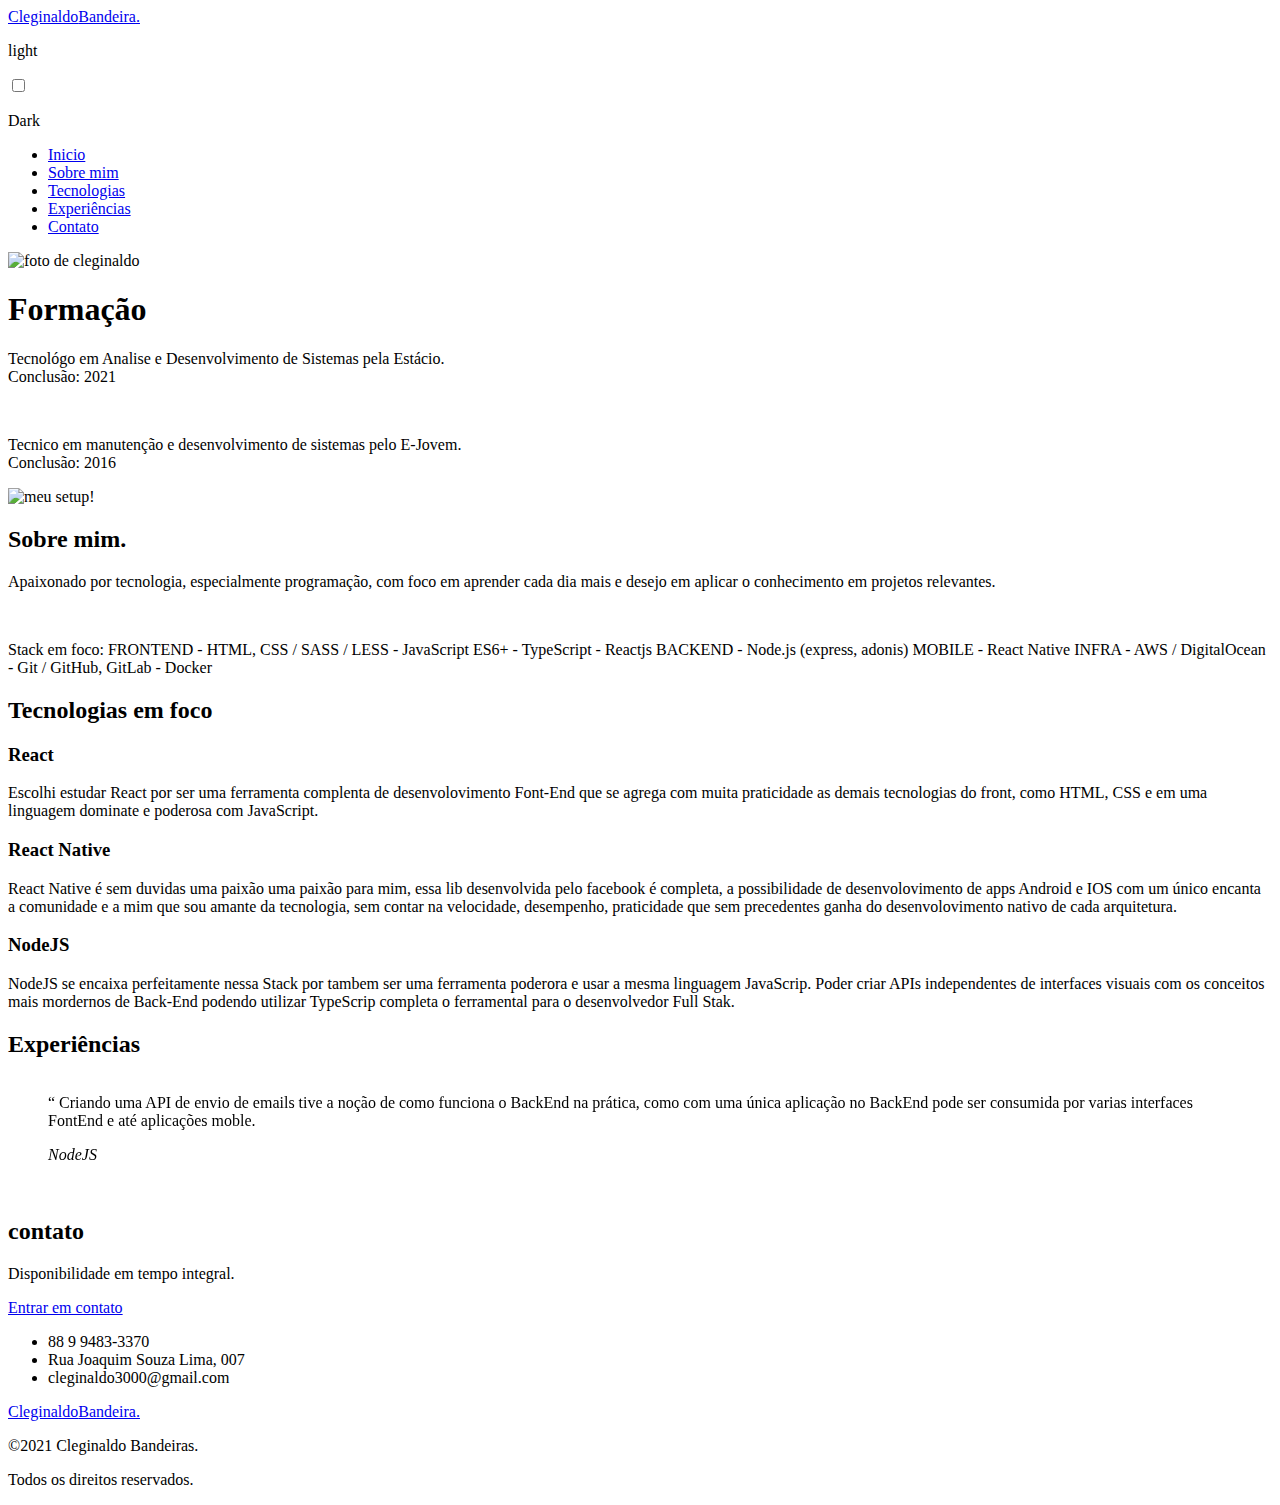
==== index.html @ bf824cba "Update index.html" ====
<!DOCTYPE html>
<html lang="pt_BR">
  <head>
    <!-- PAGE INFO -->
    <meta charset="UTF-8" />
    <meta http-equiv="X-UA-Compatible" content="IE=edge" />
    <meta name="viewport" content="width=device-width, initial-scale=1.0" />
    <link rel="shortcut icon" href="assets/cb.png" type="image/x-icon" />

    <title>Cleginaldo Bandeira</title>
    <!-- ICONS -->
    <link rel="stylesheet" href="assets/fonts/style.css" />

    <!-- SWIPER -->
    <link
      rel="stylesheet"
      href="https://unpkg.com/swiper/swiper-bundle.min.css"
    />

    <!-- STYLES -->
    <link rel="stylesheet" href="style.css" />

    <!-- FONTS -->
    <link rel="preconnect" href="https://fonts.gstatic.com" />
    <link
      href="https://fonts.googleapis.com/css2?family=DM+Sans:wght@400;500;700&family=Poppins:wght@400;500;700&display=swap"
      rel="stylesheet"
    />
  </head>
  <body>
    <header id="header">
      <nav class="container">
        <a class="logo" href="#">Cleginaldo<span>Bandeira</span>.</a>
        <div class="light text"><p>light</p></div>
        <div class="mude">
          <input id="switch" type="checkbox" name="theme" />

          <label for="switch"></label>
        </div>
        <div class="dark text"><p>Dark</p></div>

        <!-- menu -->
        <div class="menu">
          <ul class="grid">
            <li><a class="title" href="#home">Inicio</a></li>
            <li><a class="title" href="#about">Sobre mim</a></li>
            <li><a class="title" href="#services">Tecnologias</a></li>
            <li><a class="title" href="#testimonials">Experiências</a></li>
            <li><a class="title" href="#contact">Contato</a></li>
          </ul>
        </div>
        <!-- /menu  -->
        <div class="toggle icon-menu"></div>
        <div class="toggle icon-close"></div>
      </nav>
    </header>
    <main>
      <!-- HOME -->
      <section class="section" id="home">
        <div class="container grid">
          <div class="image">
            <img src="assets/clegy_dev.jpeg" alt="foto de cleginaldo" />
          </div>
          <div class="text">
            <h1 class="title">Formação</h1>
            <p>
              Tecnológo em Analise e Desenvolvimento de Sistemas pela Estácio.
              <br />
              Conclusão: 2021
            </p>
            <br />
            <p>
              Tecnico em manutenção e desenvolvimento de sistemas pelo E-Jovem.
              <br />
              Conclusão: 2016
            </p>
          </div>
        </div>
      </section>

      <div class="divider-1"></div>
      <!-- ABOUT -->
      <section class="section" id="about">
        <div class="container grid">
          <div class="image">
            <img src="assets/setup.jpeg" alt="meu setup!" />
          </div>
          <div class="text">
            <h2 class="title">Sobre mim.</h2>
            <p>
              Apaixonado por tecnologia, especialmente programação, com foco em
              aprender cada dia mais e desejo em aplicar o conhecimento em
              projetos relevantes.
            </p>
            <br />
            <p>
              Stack em foco: FRONTEND - HTML, CSS / SASS / LESS - JavaScript
              ES6+ - TypeScript - Reactjs BACKEND - Node.js (express, adonis)
              MOBILE - React Native INFRA - AWS / DigitalOcean - Git / GitHub,
              GitLab - Docker
            </p>
          </div>
        </div>
      </section>

      <div class="divider-2"></div>
      <!-- SERVICES -->
      <section class="section" id="services">
        <div class="container grid">
          <header>
            <h2 class="title">Tecnologias em foco</h2>
            <p class="subtitle"></p>
          </header>
          <div class="cards grid">
            <div class="card">
              <i class="icon-react"></i>
              <h3 class="title">React</h3>
              <p>
                Escolhi estudar React por ser uma ferramenta complenta de
                desenvolovimento Font-End que se agrega com muita praticidade as
                demais tecnologias do front, como HTML, CSS e em uma linguagem
                dominate e poderosa com JavaScript.
              </p>
            </div>
            <div class="card">
              <i class="icon-react"></i>
              <h3 class="title">React Native</h3>
              <p>
                React Native é sem duvidas uma paixão uma paixão para mim, essa
                lib desenvolvida pelo facebook é completa, a possibilidade de
                desenvolovimento de apps Android e IOS com um único encanta a
                comunidade e a mim que sou amante da tecnologia, sem contar na
                velocidade, desempenho, praticidade que sem precedentes ganha do
                desenvolovimento nativo de cada arquitetura.
              </p>
            </div>
            <div class="card">
              <i class="icon-node-dot-js"></i>
              <h3 class="title">NodeJS</h3>
              <p>
                NodeJS se encaixa perfeitamente nessa Stack por tambem ser uma
                ferramenta poderora e usar a mesma linguagem JavaScrip. Poder
                criar APIs independentes de interfaces visuais com os conceitos
                mais mordernos de Back-End podendo utilizar TypeScrip completa o
                ferramental para o desenvolvedor Full Stak.
              </p>
            </div>
          </div>
        </div>
      </section>
      <div class="divider-1"></div>
      <!-- TESTIMONIALS -->
      <section class="section" id="testimonials">
        <div class="container">
          <header class="title">
            <h2 class="title">Experiências</h2>
          </header>
          <div class="testimonials swiper-container">
            <div class="swiper-wrapper">
              <div class="testimonial swiper-slide">
                <blockquote>
                  <p>
                    <span>&ldquo;</span>
                    Criando uma API de envio de emails tive a noção de como
                    funciona o BackEnd na prática, como com uma única aplicação
                    no BackEnd pode ser consumida por varias interfaces FontEnd
                    e até aplicações moble.
                  </p>
                  <cite>
                    <i class="icon-node-dot-js"></i>
                    NodeJS
                  </cite>
                </blockquote>
              </div>

              <div class="testimonial swiper-slide">
                <blockquote>
                  <p>
                    <span>&ldquo;</span>
                    Em React Native cosntrui um aplicativo básico de cálculo do
                    IMC, indice de massa corporal, participei de um WorkShop
                    para contrução de app de anotações de tarefas do dia-dia,
                    aplicando AsycStorage para percistência de dados. Com esses
                    pequenos projetos pude peceber o poder da tecnologia, a
                    praticidade e a velocidade de produção no ambiente de
                    desenvolvimento.
                  </p>
                  <cite>
                    <i class="icon-react"></i>
                    React Native
                  </cite>
                </blockquote>
              </div>

              <div class="testimonial swiper-slide">
                <blockquote>
                  <p>
                    <span>&ldquo;</span>
                    Colocando a mão no código tive a oportunidade de participar
                    de um WorkShop e contrir do zero em um curso uma aplicação
                    utilizando React no frontEnd, NodeJS no BackEnd e React
                    Native no Moble tudo em uma única aplicação. Criando uma
                    interface cliente servidor com comunicação em tempo real
                    utilizando Socket.IO.
                  </p>
                  <cite>
                    <i class="icon-react"></i>
                    React
                  </cite>
                </blockquote>
              </div>
            </div>
            <!-- If we need pagination -->
            <div class="swiper-pagination"></div>
          </div>
        </div>
      </section>
      <div class="divider-2"></div>
      <!-- CONTACT -->
      <section class="section" id="contact">
        <div class="container grid">
          <div class="text">
            <h2 class="title">contato</h2>
            <p>Disponibilidade em tempo integral.</p>
            <a
              href="https://api.whatsapp.com/send?1=pt_BR&phone=+5588994833370&text=Oi! Gostaria de agendar um horário"
              class="button"
              target="_blank"
              ><i class="icon-whatsapp"></i>Entrar em contato</a
            >
          </div>

          <div class="links">
            <ul class="grid">
              <li><i class="icon-phone"></i>88 9 9483-3370</li>
              <li><i class="icon-map-pin"></i>Rua Joaquim Souza Lima, 007</li>
              <li><i class="icon-mail"></i>cleginaldo3000@gmail.com</li>
            </ul>
          </div>
        </div>
      </section>

      <div class="divider-1"></div>
    </main>

    <footer class="section">
      <div class="container">
        <div class="brand">
          <a class="logo logo-alt" href="#home"
            >Cleginaldo<span>Bandeira</span>.</a
          >
          <p>©2021 Cleginaldo Bandeiras.</p>
          <p>Todos os direitos reservados.</p>
        </div>
        <div class="social grid">
          <a href="https://instagram.com" target="_blank"
            ><i class="icon-instagram"></i
          ></a>
          <a href="https://github.com/clegy" target="_blank"
            ><i class="icon-github"></i
          ></a>
          <a href="https://www.linkedin.com/in/cleginaldo/" target="_blank"
            ><i class="icon-linkedin"></i
          ></a>
        </div>
      </div>
    </footer>

    <div class="up">
      <a href="#home"><i class="icon-arrow-up-circle" id="arrowUp"></i></a>
    </div>

    <!-- SWIPER -->
    <script src="https://unpkg.com/swiper/swiper-bundle.min.js"></script>

    <!-- SCROLL_REVEAL_js-->
    <script src="https://unpkg.com/scrollreveal"></script>

    <script src="main.js"></script>
  </body>
</html>
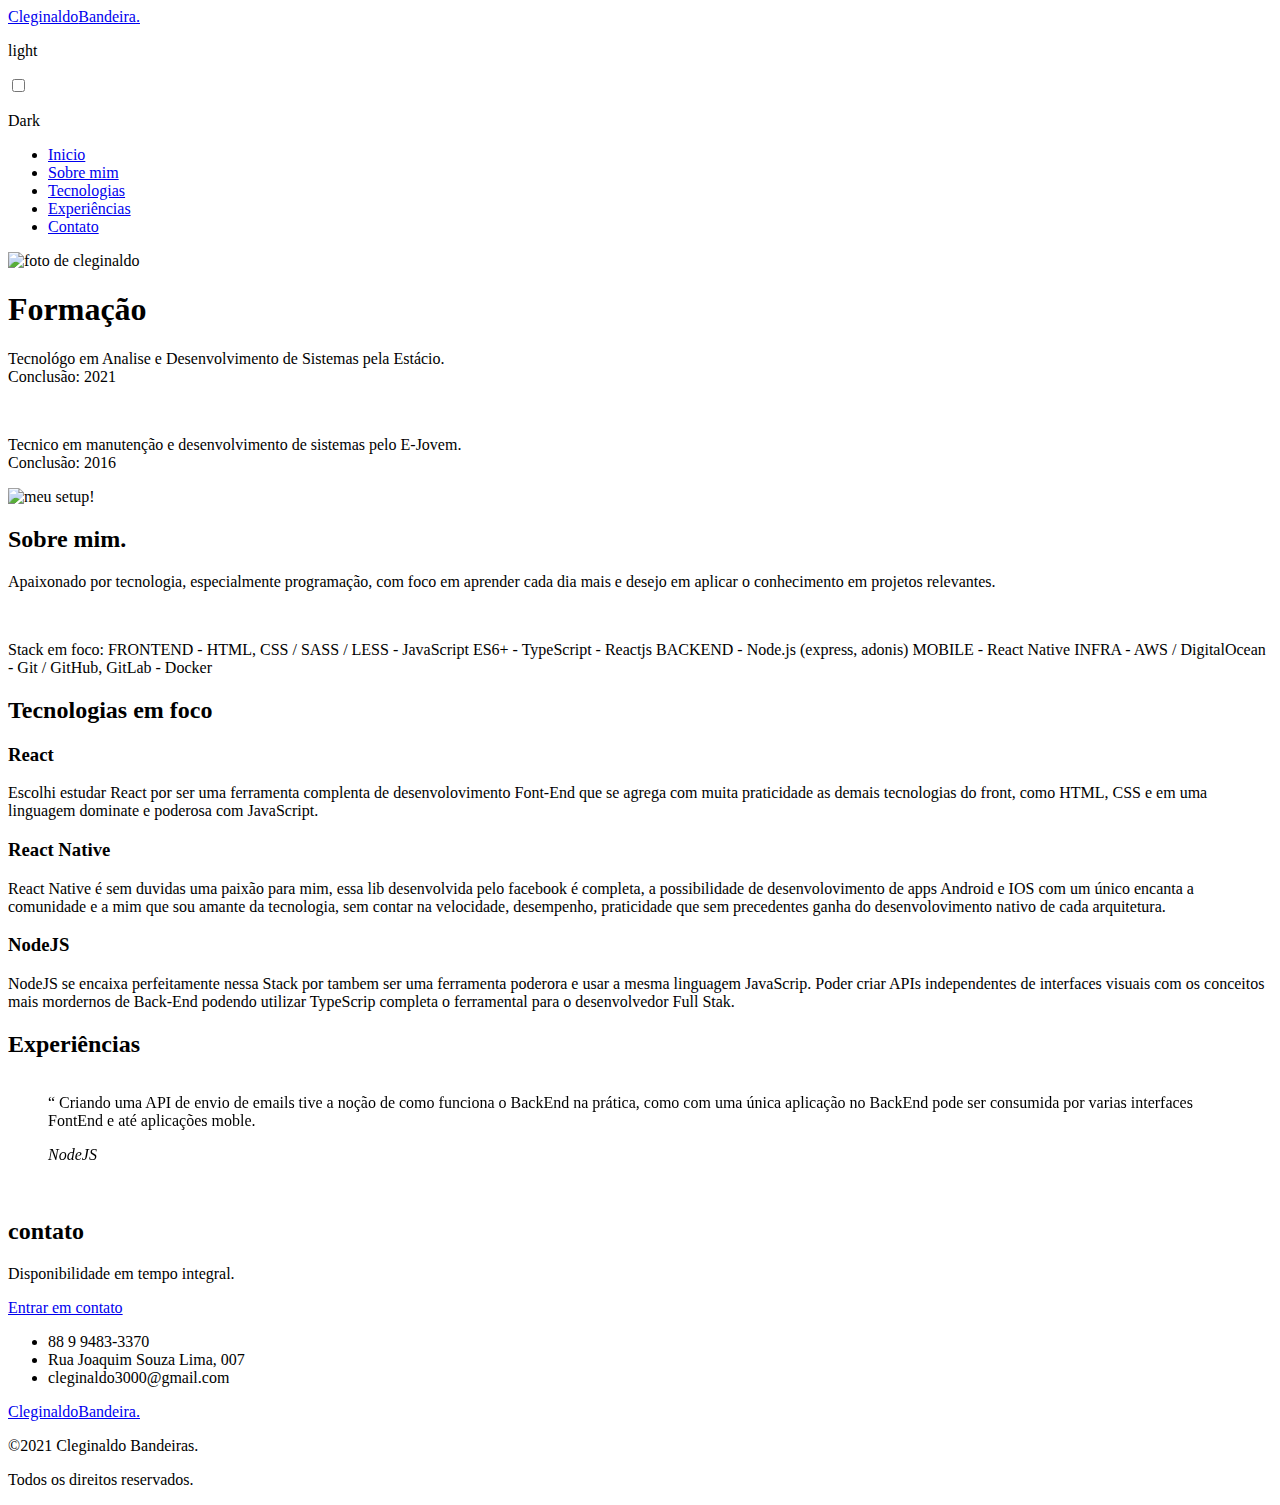
==== commit f719d234: "Update index.html" ====
--- a/index.html
+++ b/index.html
@@ -126,7 +126,7 @@
               <i class="icon-react"></i>
               <h3 class="title">React Native</h3>
               <p>
-                React Native é sem duvidas uma paixão uma paixão para mim, essa
+                React Native é sem duvidas uma paixão para mim, essa
                 lib desenvolvida pelo facebook é completa, a possibilidade de
                 desenvolovimento de apps Android e IOS com um único encanta a
                 comunidade e a mim que sou amante da tecnologia, sem contar na
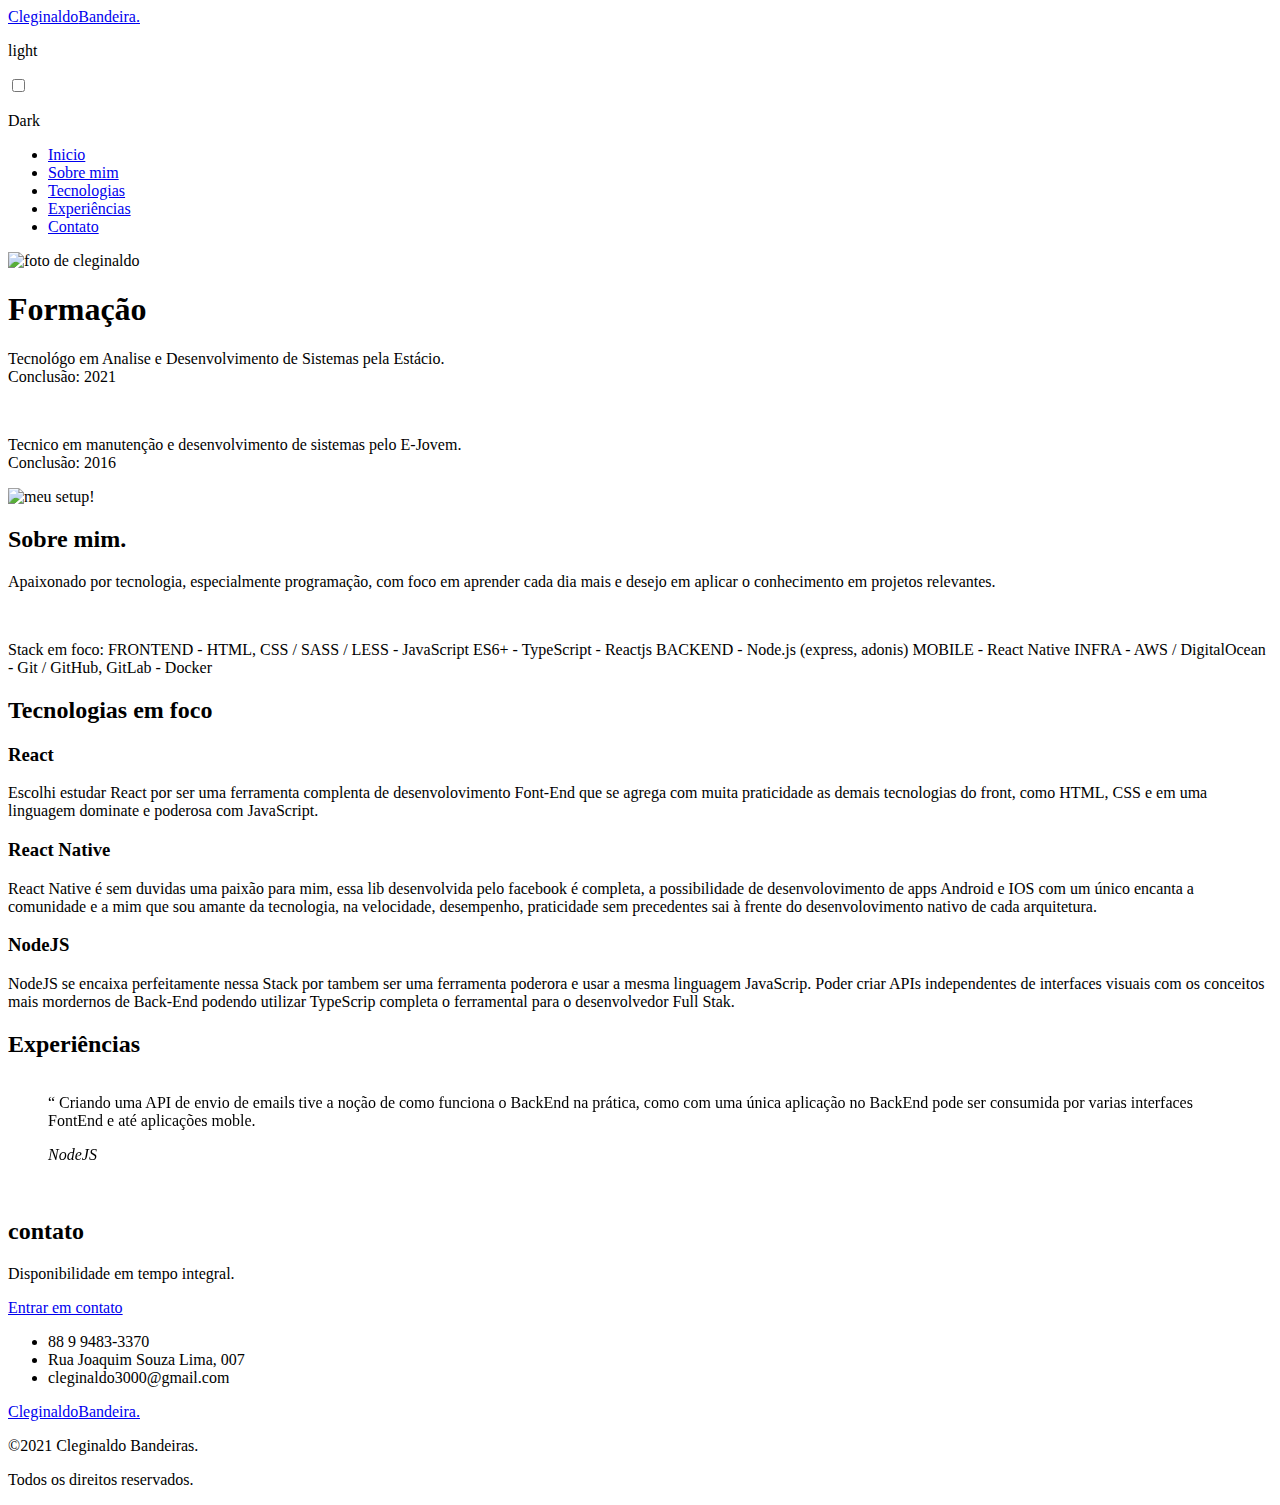
==== commit 9fa47c0e: "Update index.html" ====
--- a/index.html
+++ b/index.html
@@ -129,8 +129,8 @@
                 React Native é sem duvidas uma paixão para mim, essa
                 lib desenvolvida pelo facebook é completa, a possibilidade de
                 desenvolovimento de apps Android e IOS com um único encanta a
-                comunidade e a mim que sou amante da tecnologia, sem contar na
-                velocidade, desempenho, praticidade que sem precedentes ganha do
+                comunidade e a mim que sou amante da tecnologia, na
+                velocidade, desempenho, praticidade sem precedentes sai à frente do
                 desenvolovimento nativo de cada arquitetura.
               </p>
             </div>
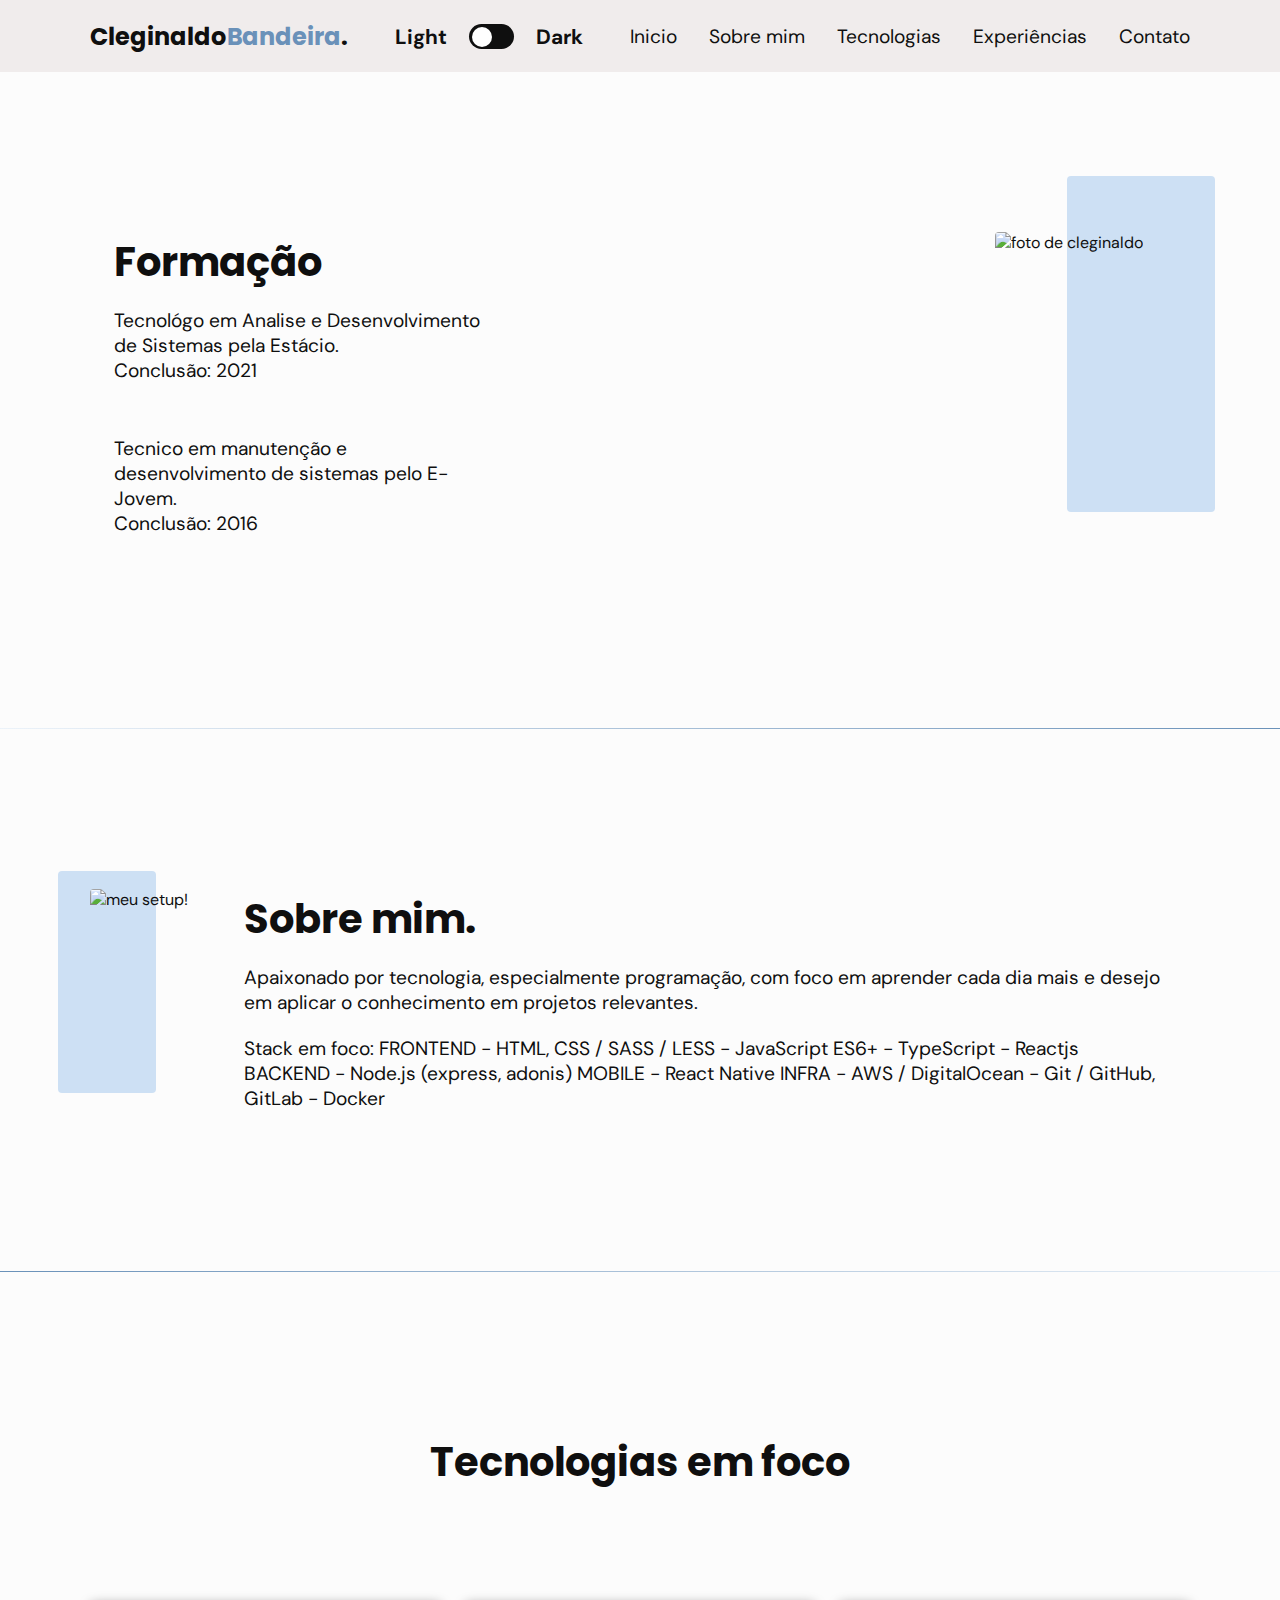
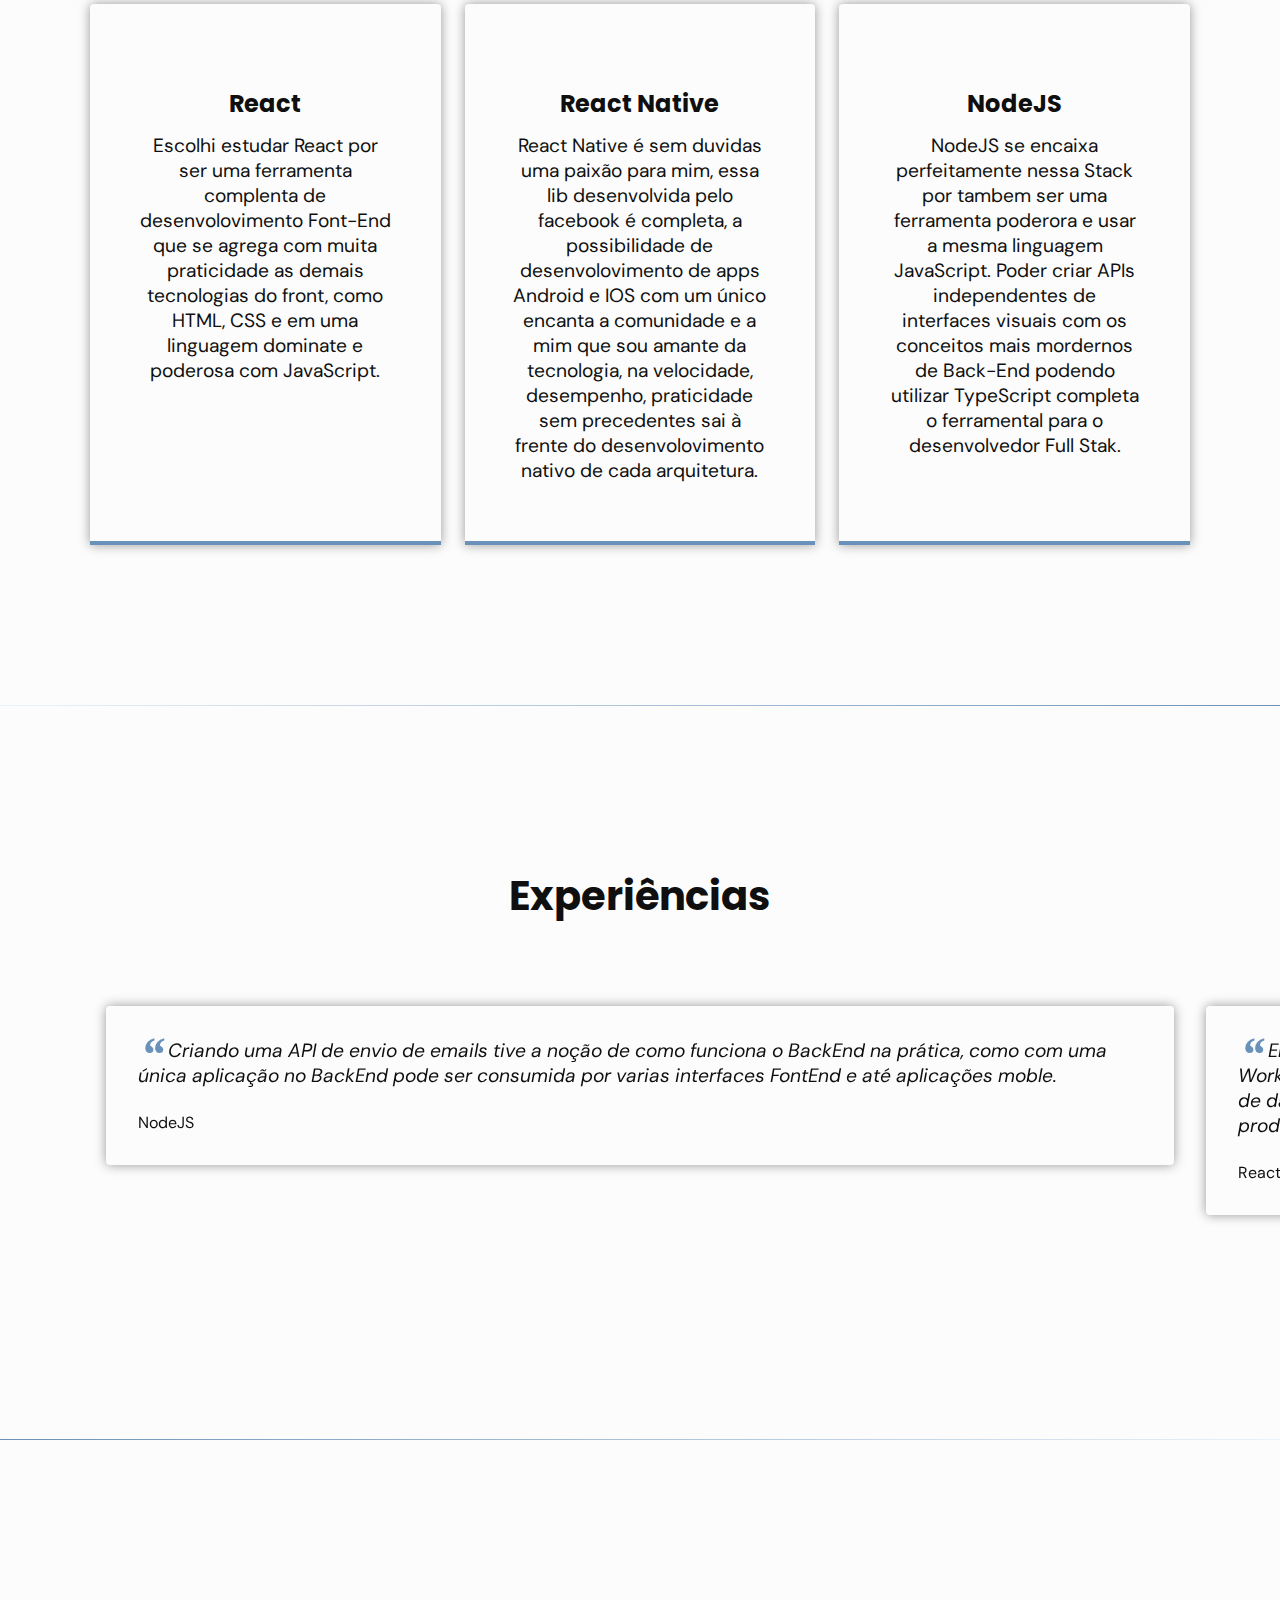
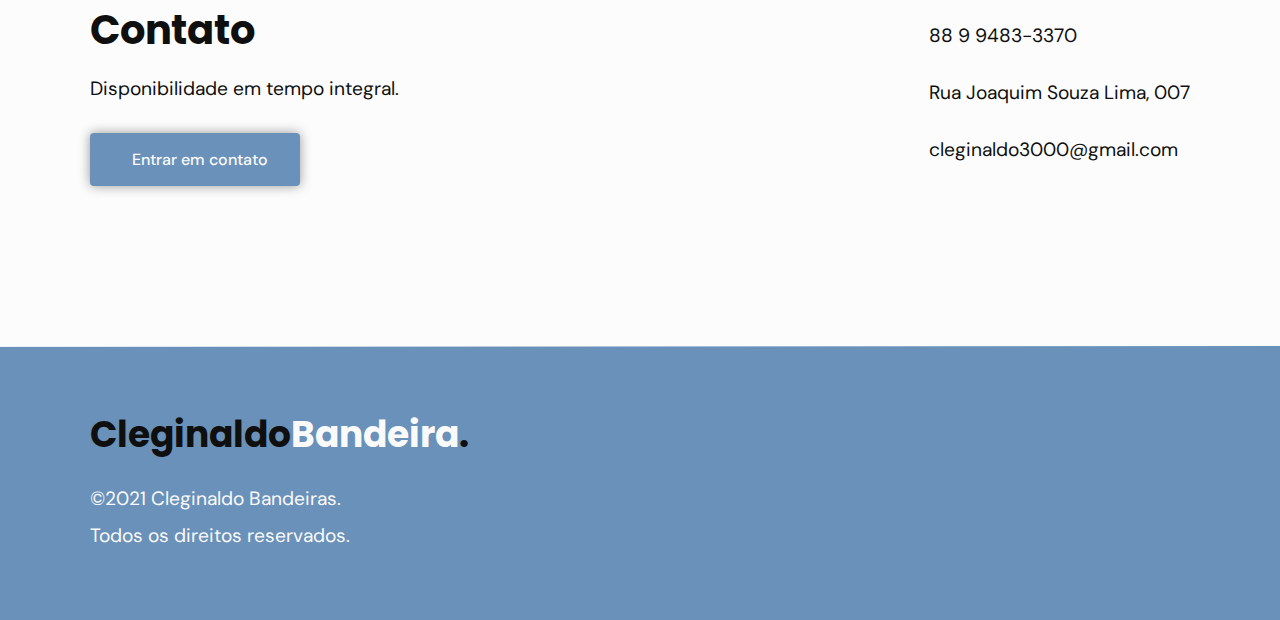
==== commit 911173a1: "Update index.html" ====
--- a/index.html
+++ b/index.html
@@ -31,7 +31,7 @@
     <header id="header">
       <nav class="container">
         <a class="logo" href="#">Cleginaldo<span>Bandeira</span>.</a>
-        <div class="light text"><p>light</p></div>
+        <div class="light text"><p>Light</p></div>
         <div class="mude">
           <input id="switch" type="checkbox" name="theme" />
 
@@ -139,9 +139,9 @@
               <h3 class="title">NodeJS</h3>
               <p>
                 NodeJS se encaixa perfeitamente nessa Stack por tambem ser uma
-                ferramenta poderora e usar a mesma linguagem JavaScrip. Poder
+                ferramenta poderora e usar a mesma linguagem JavaScript. Poder
                 criar APIs independentes de interfaces visuais com os conceitos
-                mais mordernos de Back-End podendo utilizar TypeScrip completa o
+                mais mordernos de Back-End podendo utilizar TypeScript completa o
                 ferramental para o desenvolvedor Full Stak.
               </p>
             </div>
@@ -177,7 +177,7 @@
                 <blockquote>
                   <p>
                     <span>&ldquo;</span>
-                    Em React Native cosntrui um aplicativo básico de cálculo do
+                    Em React Native construí um aplicativo básico de cálculo do
                     IMC, indice de massa corporal, participei de um WorkShop
                     para contrução de app de anotações de tarefas do dia-dia,
                     aplicando AsycStorage para percistência de dados. Com esses
@@ -220,10 +220,10 @@
       <section class="section" id="contact">
         <div class="container grid">
           <div class="text">
-            <h2 class="title">contato</h2>
+            <h2 class="title">Contato</h2>
             <p>Disponibilidade em tempo integral.</p>
             <a
-              href="https://api.whatsapp.com/send?1=pt_BR&phone=+5588994833370&text=Oi! Gostaria de agendar um horário"
+              href="https://api.whatsapp.com/send?1=pt_BR&phone=+5588994833370&text=Oi! Gostaria de agendar um horário para coneversar!"
               class="button"
               target="_blank"
               ><i class="icon-whatsapp"></i>Entrar em contato</a
@@ -253,7 +253,7 @@
           <p>Todos os direitos reservados.</p>
         </div>
         <div class="social grid">
-          <a href="https://instagram.com" target="_blank"
+          <a href="https://www.instagram.com/cleginaldo_bandeiras/" target="_blank"
             ><i class="icon-instagram"></i
           ></a>
           <a href="https://github.com/clegy" target="_blank"
--- a/style.css
+++ b/style.css
@@ -0,0 +1,1407 @@
+/******************** RESET *****************************/
+* {
+  margin: 0;
+  padding: 0;
+  box-sizing: border-box;
+}
+
+ul {
+  list-style: none;
+}
+
+a {
+  text-decoration: none;
+}
+
+img {
+  width: 100%;
+  height: auto;
+}
+/******************** VARIABLES *****************************/
+:root {
+  --header-height: 4.5rem;
+
+  /* colors */
+  --hue: 210;
+  /* HSL color mode */
+  --base-color: hsl(var(--hue) 36% 57%);
+  --base-color-second: hsl(var(--hue) 65% 88%);
+  --base-color-alt: hsl(var(--hue) 57% 53%);
+  --title-color: hsl(var(--hue) 41% 10%);
+  --text-color: hsl(0 0% 46%);
+  --text-color-light: hsl(0 0% 98%);
+  --body-color: hsl(0 0% 98%);
+
+  /* fonts */
+  --title-font-size: 1.875rem;
+  --subtitle-font-size: 1rem;
+
+  --title-font: 'Poppins', sans-serif;
+  --body-font: 'DM Sans', sans-serif;
+}
+
+/******************** BASE *****************************/
+html {
+  --bg: #fcfcfc;
+  --bg-panel: #f0ecec;
+  --color-headings: #2987f3;
+  --color-text: #0f0f0f;
+  scroll-behavior: smooth;
+}
+
+body {
+  font: 400 1rem var(--body-font);
+  color: var(--color-text);
+  background: var(--bg);
+  -webkit-font-smoothing: antialiased;
+}
+
+.title {
+  font: 700 var(--title-font-size) var(--title-font);
+  color: var(--color-text);
+  -webkit-font-smoothing: auto;
+}
+
+.button {
+  background-color: var(--base-color);
+  color: var(--text-color-light);
+  height: 3.5rem;
+  display: inline-flex;
+  align-items: center;
+  padding: 0 2rem;
+  border-radius: 0.25rem;
+  font: 500 1rem var(--body-font);
+  transition: background 0.5s;
+  box-shadow: 0px 0px 12px rgba(0, 0, 0, 0.4);
+}
+
+.button:hover {
+  background: var(--base-color-alt);
+}
+
+.divider-1 {
+  height: 1px;
+  background: linear-gradient(
+    270deg,
+    hsla(var(--hue), 36%, 57%, 1),
+    hsla(var(--hue), 65%, 88%, 0.34)
+  );
+}
+
+.divider-2 {
+  height: 1px;
+  background: linear-gradient(
+    270deg,
+    hsla(var(--hue), 65%, 88%, 0.34),
+    hsla(var(--hue), 36%, 57%, 1)
+  );
+}
+
+/******************** LAYOUT *****************************/
+.container {
+  margin-left: 1.5rem;
+  margin-right: 1.5rem;
+}
+
+.grid {
+  display: grid;
+  gap: 2rem;
+}
+
+.section {
+  padding: calc(5rem + var(--header-height)) 0;
+}
+
+.section .subtitle {
+  font-size: var(--subtitle-font-size);
+}
+
+.section .title {
+  margin-bottom: 1rem;
+}
+
+.section header {
+  margin-bottom: 4rem;
+}
+
+.section header p strong {
+  color: var(--base-color);
+}
+
+#header {
+  border-bottom: 1px solid var(--bg);
+  margin-bottom: 2rem;
+  display: flex;
+
+  width: 100%;
+  position: fixed;
+  top: 0;
+  left: 0;
+  z-index: 100;
+  background-color: var(--bg-panel);
+}
+
+#header.scroll {
+  box-shadow: 0px 0px 12px rgba(0, 0, 0, 0.4);
+}
+
+label {
+  cursor: pointer;
+  text-indent: -9999px;
+  width: 30px;
+  height: 16px;
+  background: var(--color-text);
+  float: right;
+  border-radius: 100px;
+  position: relative;
+}
+
+input[type='checkbox'] {
+  height: 0;
+  width: 0;
+  visibility: hidden;
+}
+
+label::after {
+  content: '';
+  position: absolute;
+  top: 3px;
+  left: 3px;
+  width: 10px;
+  height: 10px;
+  background-color: white;
+  border-radius: 90px;
+  transition: 0.3s;
+}
+
+.light {
+  position: relative;
+  margin-right: -28px;
+  font-weight: bold;
+  font-size: 1rem;
+}
+
+.light p {
+  font-size: 0.8rem;
+}
+
+.dark {
+  position: relative;
+  margin-left: -28px;
+  font-weight: bold;
+}
+
+.dark p {
+  font-size: 0.8rem;
+}
+
+input:checked + label {
+  background-color: var(--color-text);
+}
+
+input:checked + label::after {
+  left: calc(100% - 5px);
+  transform: translateX(-100%);
+}
+
+label:active:after {
+  width: 10px;
+}
+
+/******************** LOGO *****************************/
+.logo {
+  font: 700 0.9rem var(--title-font);
+  color: var(--color-text);
+}
+
+.logo span {
+  color: var(--base-color);
+}
+
+.logo-alt span {
+  color: var(--body-color);
+}
+
+/******************** NAVIGATION *****************************/
+nav {
+  height: var(--header-height);
+  display: flex;
+  align-items: center;
+  justify-content: space-between;
+  width: 100%;
+}
+
+nav ul li {
+  text-align: center;
+}
+
+nav ul li a {
+  transition: color 0.2s;
+  position: relative;
+}
+/*** animção do menu moble ***/
+nav ul li a:hover,
+nav ul li a.active {
+  color: var(--base-color);
+}
+
+nav ul li a::after {
+  content: '';
+  width: 0;
+  height: 2px;
+  background: var(--base-color);
+  position: absolute;
+  left: 0;
+  bottom: -1.5rem;
+  transition: width 0.5s;
+}
+
+nav ul li a:hover::after,
+nav ul li a.active::after {
+  width: 100%;
+}
+
+nav .menu {
+  opacity: 0;
+  visibility: hidden;
+  top: -20rem;
+  transition: 0.2s;
+}
+
+nav .menu ul {
+  display: none;
+}
+
+nav.show .menu ul {
+  display: grid;
+}
+
+/* mostrar menu */
+nav.show .menu {
+  opacity: 1;
+  visibility: visible;
+  background: var(--bg);
+  height: 100vh;
+  width: 100vw;
+  position: fixed;
+  top: 0;
+  left: 0;
+}
+
+.toggle {
+  color: var(--base-color);
+  font-size: 1.5rem;
+  cursor: pointer;
+}
+
+nav.show .menu {
+  display: grid;
+  place-content: center;
+}
+
+nav.show ul.grid {
+  gap: 4rem;
+} /* toggle */
+nav .icon-close {
+  visibility: hidden;
+  opacity: 0;
+
+  position: absolute;
+  top: -1.5rem;
+  right: 2rem;
+  transition: 0.5s;
+}
+
+nav .icon-menu {
+  position: absolute;
+  right: 2rem;
+}
+
+nav.show .icon-menu {
+  visibility: hidden;
+  opacity: 0;
+  transition: 0.5s;
+  transform: rotate(45deg);
+}
+
+nav.show div.icon-close {
+  visibility: visible;
+  opacity: 1;
+  top: 1.5rem;
+  transform: rotate(-90deg);
+}
+
+/******************** HOME *****************************/
+#home {
+  overflow: hidden;
+}
+#home .container {
+  margin: 0;
+}
+
+#home .image {
+  position: relative;
+}
+/* SUDO ELEMENT => ELEMENTO FICTICIO */
+#home .image::before {
+  content: '';
+  height: 100%;
+  width: 100%;
+  background: var(--base-color-second);
+  position: absolute;
+  top: -16.8%;
+  left: 16.7%;
+  z-index: 0;
+}
+
+#home .image img {
+  position: relative;
+  right: 2.93rem;
+}
+
+#home .image::before,
+#home .image img {
+  border-radius: 0.25rem;
+}
+
+#home .text {
+  margin-left: 1.5rem;
+  margin-right: 1.5rem;
+  text-align: center;
+}
+
+#home .text h1 {
+  margin-bottom: 1rem;
+}
+
+#home .text p {
+  margin-bottom: 2rem;
+  max-width: 100%;
+}
+/********************* ABOUT *******************/
+#about {
+  background: var(--bg);
+}
+
+#about .container {
+  margin: 0;
+}
+
+#about .image {
+  position: relative;
+}
+/* SUDO ELEMENT => ELEMENTO FICTICIO */
+#about .image::before {
+  content: '';
+  height: 100%;
+  width: 100%;
+  background: var(--base-color-second);
+  position: absolute;
+  top: -8.3%;
+  left: -33%;
+  z-index: 0;
+}
+
+#about .image img {
+  position: relative;
+}
+
+#about .image::before,
+#about .image img {
+  border-radius: 0.25rem;
+}
+
+#about .text {
+  margin-left: 1.5rem;
+  margin-right: 1.5rem;
+}
+
+/********************* SERVICES *******************/
+.cards.grid {
+  gap: 1.5rem;
+}
+
+.card {
+  padding: 3.625rem 2rem;
+  box-shadow: 0px 0px 12px rgba(0, 0, 0, 0.4);
+  border-bottom: 0.25rem solid var(--base-color);
+  border-radius: 0.25rem 0.25rem 0 0;
+  text-align: center;
+}
+
+.card i {
+  display: block;
+  margin-bottom: 1.5rem;
+  font-size: 5rem;
+  color: var(--base-color);
+}
+
+.card .title {
+  font-size: 1.5rem;
+  margin-bottom: 0.75rem;
+}
+
+/********************* TESTIMONIALS *******************/
+#testimonials {
+  background: var(--bg);
+}
+
+#testimonials header {
+  margin-bottom: 0;
+}
+
+#testimonials blockquote {
+  padding: 2rem;
+  border-radius: 0.25rem;
+  box-shadow: 0px 0px 12px rgba(0, 0, 0, 0.4);
+}
+
+#testimonials blockquote p {
+  position: relative;
+  text-indent: 1.875rem;
+  margin-bottom: 1.5rem;
+  font-style: italic;
+  color: var(--color-text);
+}
+
+#testimonials blockquote p span {
+  font: 700 3rem serif;
+  position: absolute;
+  top: -0.7rem;
+  left: -1.7rem;
+  color: var(--base-color);
+  font-style: italic;
+}
+
+#testimonials cite {
+  display: flex;
+  align-items: center;
+  font-style: normal;
+}
+
+#testimonials cite img {
+  height: 2rem;
+  width: 2rem;
+  object-fit: cover; /* emcaixe proporcional */
+  clip-path: circle(); /* Máscara cirular na imagem */
+  margin-right: 0.5rem;
+}
+
+/* swiper */
+
+.swiper-slide {
+  height: auto;
+  padding: 4rem 1rem;
+}
+
+.swiper-pagination-bullet {
+  width: 0.75rem;
+  height: 0.75rem;
+}
+
+.swiper-pagination-bullet-active {
+  background: var(--base-color);
+}
+
+/********************* CONTACT *******************/
+#contact .grid {
+  gap: 4rem;
+}
+
+#contact .text p {
+  margin-bottom: 2rem;
+}
+
+#contact .button i,
+#contact ul li i {
+  font-size: 1.5rem;
+  margin-right: 0.625rem;
+}
+
+#contact ul.grid {
+  gap: 2rem;
+}
+
+#contact ul li {
+  display: flex;
+  align-items: center;
+}
+
+#contact ul li i {
+  color: var(--base-color);
+}
+
+/********************* CONTACT *******************/
+
+footer {
+  background: var(--base-color);
+}
+
+footer.section {
+  padding: 4rem 0;
+}
+
+footer .logo {
+  /* ELEMENTO a SÓ RECEBE MARGIN COM DISPLAY INLINE-BLOCK O PADRÃO É DIPLAY: INLINE; */
+  display: inline-block;
+  margin-bottom: 1.5rem;
+}
+
+footer .brand p {
+  color: var(--text-color-light);
+  margin-bottom: 0.75rem;
+}
+
+footer i {
+  font-size: 1.5rem;
+  color: var(--text-color-light);
+}
+
+footer .social {
+  grid-auto-flow: column;
+  width: fit-content;
+}
+
+footer .social a {
+  display: inline-block;
+  transition: 0.2s;
+}
+
+footer .social a:hover {
+  transform: translateY(-10px);
+}
+
+/********************* arrow-up-circle *******************/
+
+div .icon-arrow-up-circle {
+  background-color: var(--base-color);
+  color: var(--text-color-light);
+  clip-path: circle();
+  position: fixed;
+
+  padding: 0.2rem;
+  font-size: 1.5rem;
+  margin-left: 50%;
+  bottom: 1rem;
+  visibility: hidden;
+  opacity: 0;
+  transition: 0.6s;
+  transform: translateY(100%);
+}
+
+div .icon-arrow-up-circle.show {
+  visibility: visible;
+  opacity: 1;
+  cursor: pointer;
+  transform: translateY(0%);
+}
+/*        Resonsive @regras            */
+/*========== MEDIA QUERIES ===========*/
+/*  medium devices  > 800px  */
+@media (min-width: 550px) {
+  :root {
+    --title-font-size: 2.25rem;
+    --subtitle-font-size: 1.25rem;
+  }
+  .container {
+    max-width: 530px;
+    margin-left: auto;
+    margin-right: auto;
+  }
+  .section {
+    padding: 10rem 0;
+  }
+
+  label {
+    cursor: pointer;
+    text-indent: -9999px;
+    width: 45px;
+    height: 25px;
+    background: var(--color-text);
+    float: right;
+    border-radius: 100px;
+    position: relative;
+  }
+
+  input[type='checkbox'] {
+    height: 0;
+    width: 0;
+    visibility: hidden;
+  }
+
+  label::after {
+    content: '';
+    position: absolute;
+    top: 3px;
+    left: 3px;
+    width: 20px;
+    height: 20px;
+    background-color: white;
+    border-radius: 90px;
+    transition: 0.3s;
+  }
+
+  .light {
+    position: relative;
+    margin-right: -25px;
+    font-weight: bold;
+  }
+
+  .light p {
+    font-size: 1.2rem;
+  }
+
+  .dark {
+    position: relative;
+    margin-left: -25px;
+    font-weight: bold;
+  }
+
+  .dark p {
+    font-size: 1.2rem;
+  }
+
+  input:checked + label {
+    background-color: var(--color-text);
+  }
+
+  input:checked + label::after {
+    left: calc(100% - 5px);
+    transform: translateX(-100%);
+  }
+
+  label:active:after {
+    width: 45px;
+  }
+
+  .logo {
+    font: 700 1.3rem var(--title-font);
+    color: var(--color-text);
+  }
+
+  .logo span {
+    color: var(--base-color);
+  }
+
+  .logo-alt span {
+    color: var(--body-color);
+  }
+  .toggle {
+    color: var(--base-color);
+    font-size: 1.5rem;
+    cursor: pointer;
+  }
+}
+/*========== MEDIA QUERIES ===========*/
+/*  medium devices  > 800px  */
+@media (min-width: 900px) {
+  :root {
+    --title-font-size: 2.25rem;
+    --subtitle-font-size: 1.25rem;
+  }
+  .container {
+    max-width: 880px;
+    margin-left: auto;
+    margin-right: auto;
+  }
+  .section {
+    padding: 10rem 0;
+  }
+
+  .section header {
+    max-width: 30rem;
+    text-align: center;
+    margin-left: auto;
+    margin-right: auto;
+  }
+  .button {
+    height: 3.125rem;
+  }
+  /* menu */
+  nav .menu {
+    opacity: 1;
+    visibility: visible;
+    top: 0;
+  }
+
+  nav .menu ul {
+    display: flex;
+    gap: 1.5rem;
+  }
+
+  nav .menu ul li a.title {
+    font: 400 1rem var(--body-font);
+    -webkit-font-smoothing: antialiased;
+  }
+
+  nav .menu ul li a.title.active {
+    font-weight: 700;
+    -webkit-font-smoothing: auto;
+  }
+
+  nav .icon-menu {
+    display: none;
+  }
+
+  label {
+    cursor: pointer;
+    text-indent: -9999px;
+    width: 42px;
+    height: 24px;
+    background: var(--color-text);
+    float: right;
+    border-radius: 100px;
+    position: relative;
+  }
+
+  input[type='checkbox'] {
+    height: 0;
+    width: 0;
+    visibility: hidden;
+  }
+
+  label::after {
+    content: '';
+    position: absolute;
+    top: 3px;
+    left: 3px;
+    width: 19px;
+    height: 19px;
+    background-color: white;
+    border-radius: 90px;
+    transition: 0.3s;
+  }
+
+  .light {
+    position: relative;
+    margin-right: -25px;
+    font-weight: bold;
+  }
+
+  .light p {
+    font-size: 1rem;
+  }
+
+  .dark {
+    position: relative;
+    margin-left: -25px;
+    font-weight: bold;
+  }
+
+  .dark p {
+    font-size: 1rem;
+  }
+
+  input:checked + label {
+    background-color: var(--color-text);
+  }
+
+  input:checked + label::after {
+    left: calc(100% - 5px);
+    transform: translateX(-100%);
+  }
+
+  label:active:after {
+    width: 45px;
+  }
+
+  .logo {
+    font: 700 1.3rem var(--title-font);
+    color: var(--color-text);
+  }
+
+  .logo span {
+    color: var(--base-color);
+  }
+
+  .logo-alt span {
+    color: var(--body-color);
+  }
+
+  /* main */
+  main {
+    margin-top: var(--header-height);
+  }
+  /* home */
+  #home .container {
+    grid-auto-flow: column;
+    justify-content: space-between;
+    margin: 0 auto;
+  }
+
+  #home .image {
+    order: 1;
+  }
+
+  #home .text {
+    order: 0;
+    max-width: 24rem;
+    text-align: left;
+  }
+  /* about */
+  #about .container {
+    margin: 0 auto;
+    grid-auto-flow: column;
+  }
+
+  /* services ou  display: flex; */
+  .cards {
+    grid-template-columns: 1fr 1fr;
+  }
+
+  .card {
+    padding-left: 3rem;
+    padding-right: 3rem;
+  }
+
+  /* contact */
+  #contact .container {
+    grid-auto-flow: column;
+    align-items: center;
+    justify-content: space-between;
+  }
+
+  #contact .text {
+    max-width: 25rem;
+  }
+
+  /* footer */
+  footer.section {
+    padding: 3.75rem 0;
+  }
+
+  footer .container {
+    display: flex;
+    grid-auto-flow: column;
+    align-items: center;
+    justify-content: space-between;
+  }
+
+  footer .logo-alt {
+    font-size: 2.25rem;
+  }
+}
+/*        Resonsive @regras            */
+/*========== MEDIA QUERIES ===========*/
+/* large devices > 1023px  */
+@media screen and (min-width: 1023px) {
+  .container {
+    max-width: 900px;
+    margin-left: auto;
+    margin-right: auto;
+  }
+  .section {
+    padding: 10rem 0;
+  }
+
+  .section header {
+    max-width: 32rem;
+    text-align: center;
+    margin-left: auto;
+    margin-right: auto;
+  }
+  .button {
+    height: 3.125rem;
+  }
+  /* menu */
+  nav .menu {
+    opacity: 1;
+    visibility: visible;
+    top: 0;
+  }
+
+  nav .menu ul {
+    display: flex;
+    gap: 2rem;
+  }
+
+  nav .menu ul li a.title {
+    font: 400 1rem var(--body-font);
+    -webkit-font-smoothing: antialiased;
+  }
+
+  nav .menu ul li a.title.active {
+    font-weight: 700;
+    -webkit-font-smoothing: auto;
+  }
+
+  nav .icon-menu {
+    display: none;
+  }
+
+  /* main */
+  main {
+    margin-top: var(--header-height);
+  }
+  /* home */
+  #home .container {
+    grid-auto-flow: column;
+    justify-content: space-between;
+    margin: 0 auto;
+  }
+
+  #home .image {
+    order: 1;
+  }
+
+  #home .text {
+    order: 0;
+    max-width: 24rem;
+    text-align: left;
+  }
+  /* about */
+  #about .container {
+    margin: 0 auto;
+    grid-auto-flow: column;
+  }
+
+  /* services ou  display: flex; */
+  .cards {
+    grid-template-columns: 1fr 1fr 1fr;
+  }
+
+  .card {
+    padding-left: 3rem;
+    padding-right: 3rem;
+  }
+
+  /* contact */
+  #contact .container {
+    grid-auto-flow: column;
+    align-items: center;
+    justify-content: space-between;
+  }
+
+  #contact .text {
+    max-width: 25rem;
+  }
+
+  /* footer */
+  footer.section {
+    padding: 3.75rem 0;
+  }
+
+  footer .container {
+    display: flex;
+    grid-auto-flow: column;
+    align-items: center;
+    justify-content: space-between;
+  }
+
+  footer .logo-alt {
+    font-size: 2.25rem;
+  }
+}
+
+/*        Resonsive @regras            */
+/*========== MEDIA QUERIES ===========*/
+
+/* extra large devices > 1200px  */
+@media (min-width: 1200px) {
+  .container {
+    max-width: 1100px;
+    margin-left: auto;
+    margin-right: auto;
+  }
+  .section {
+    padding: 10rem 0;
+  }
+
+  label {
+    cursor: pointer;
+    text-indent: -9999px;
+    width: 45px;
+    height: 25px;
+    background: var(--color-text);
+    float: right;
+    border-radius: 100px;
+    position: relative;
+  }
+
+  input[type='checkbox'] {
+    height: 0;
+    width: 0;
+    visibility: hidden;
+  }
+
+  label::after {
+    content: '';
+    position: absolute;
+    top: 3px;
+    left: 3px;
+    width: 20px;
+    height: 20px;
+    background-color: white;
+    border-radius: 90px;
+    transition: 0.3s;
+  }
+
+  .light {
+    position: relative;
+    margin-right: -25px;
+    font-weight: bold;
+  }
+
+  .light p {
+    font-size: 1.3rem;
+  }
+
+  .dark {
+    position: relative;
+    margin-left: -25px;
+    font-weight: bold;
+  }
+
+  .dark p {
+    font-size: 1.3rem;
+  }
+
+  input:checked + label {
+    background-color: var(--color-text);
+  }
+
+  input:checked + label::after {
+    left: calc(100% - 5px);
+    transform: translateX(-100%);
+  }
+
+  label:active:after {
+    width: 45px;
+  }
+
+  .logo {
+    font: 700 1.5rem var(--title-font);
+    color: var(--color-text);
+  }
+
+  .logo span {
+    color: var(--base-color);
+  }
+
+  .logo-alt span {
+    color: var(--body-color);
+  }
+
+  .section header {
+    max-width: 32rem;
+    text-align: center;
+    margin-left: auto;
+    margin-right: auto;
+  }
+  .button {
+    height: 3.3rem;
+  }
+  /* menu */
+  nav .menu {
+    opacity: 1;
+    visibility: visible;
+    top: 0;
+  }
+
+  nav .menu ul {
+    display: flex;
+    gap: 2rem;
+  }
+
+  nav .menu ul li a.title {
+    font: 400 1.2rem var(--body-font);
+    -webkit-font-smoothing: antialiased;
+  }
+
+  nav .menu ul li a.title.active {
+    font-weight: 700;
+    -webkit-font-smoothing: auto;
+  }
+
+  nav .icon-menu {
+    display: none;
+  }
+  p {
+    font-size: 1.2rem;
+  }
+  /* main */
+  main {
+    margin-top: var(--header-height);
+  }
+  .title {
+    font-size: 2.5rem;
+  }
+  /* home */
+  #home .container {
+    grid-auto-flow: column;
+    justify-content: space-between;
+    margin: 0 auto;
+  }
+
+  #home .image {
+    order: 1;
+  }
+
+  #home .text {
+    order: 0;
+    max-width: 24rem;
+    text-align: left;
+  }
+  /* about */
+  #about .container {
+    margin: 0 auto;
+    grid-auto-flow: column;
+  }
+
+  /* services ou  display: flex; */
+  .cards {
+    grid-template-columns: 1fr 1fr 1fr;
+  }
+
+  .card {
+    padding-left: 3rem;
+    padding-right: 3rem;
+  }
+
+  /* contact */
+  #contact .container {
+    grid-auto-flow: column;
+    align-items: center;
+    justify-content: space-between;
+  }
+
+  #contact .text {
+    max-width: 25rem;
+  }
+
+  /* footer */
+  footer.section {
+    padding: 3.75rem 0;
+  }
+
+  footer .container {
+    display: flex;
+    grid-auto-flow: column;
+    align-items: center;
+    justify-content: space-between;
+  }
+
+  .links ul li {
+    font-size: 1.2rem;
+  }
+
+  .social a i {
+    font-size: 2rem;
+  }
+
+  footer .logo-alt {
+    font-size: 2.25rem;
+  }
+}
+
+/*        Resonsive @regras            */
+/*========== MEDIA QUERIES ===========*/
+
+/* extra large devices > 1200px  */
+@media (min-width: 1550px) {
+  .container {
+    max-width: 1350px;
+    margin-left: auto;
+    margin-right: auto;
+  }
+
+  label {
+    cursor: pointer;
+    text-indent: -9999px;
+    width: 45px;
+    height: 25px;
+    background: var(--color-text);
+    float: right;
+    border-radius: 100px;
+    position: relative;
+  }
+
+  input[type='checkbox'] {
+    height: 0;
+    width: 0;
+    visibility: hidden;
+  }
+
+  label::after {
+    content: '';
+    position: absolute;
+    top: 3px;
+    left: 3px;
+    width: 20px;
+    height: 20px;
+    background-color: white;
+    border-radius: 90px;
+    transition: 0.3s;
+  }
+
+  .light {
+    position: relative;
+    margin-right: -25px;
+    font-weight: bold;
+  }
+
+  .light p {
+    font-size: 1.5rem;
+  }
+
+  .dark {
+    position: relative;
+    margin-left: -25px;
+    font-weight: bold;
+  }
+
+  .dark p {
+    font-size: 1.5rem;
+  }
+
+  input:checked + label {
+    background-color: var(--color-text);
+  }
+
+  input:checked + label::after {
+    left: calc(100% - 5px);
+    transform: translateX(-100%);
+  }
+
+  label:active:after {
+    width: 45px;
+  }
+
+  .logo {
+    font: 700 2.2rem var(--title-font);
+    color: var(--color-text);
+  }
+
+  .logo span {
+    color: var(--base-color);
+  }
+
+  .logo-alt span {
+    color: var(--body-color);
+  }
+  .toggle {
+    color: var(--base-color);
+    font-size: 1.5rem;
+    cursor: pointer;
+  }
+  .section {
+    padding: 10rem 0;
+  }
+
+  .section header {
+    max-width: 32rem;
+    text-align: center;
+    margin-left: auto;
+    margin-right: auto;
+  }
+  .button {
+    height: 5rem;
+  }
+
+  .title {
+    font-size: 3.2rem;
+  }
+  /* menu */
+  nav .menu {
+    opacity: 1;
+    visibility: visible;
+    top: 0;
+  }
+
+  nav .menu ul {
+    display: flex;
+    gap: 2.1rem;
+  }
+
+  nav .menu ul li a.title {
+    font: 400 1.5rem var(--body-font);
+    -webkit-font-smoothing: antialiased;
+  }
+
+  nav .menu ul li a.title.active {
+    font-weight: 700;
+    -webkit-font-smoothing: auto;
+  }
+
+  nav .icon-menu {
+    display: none;
+  }
+
+  /* main */
+  main {
+    margin-top: var(--header-height);
+  }
+  p {
+    font-size: 1.5rem;
+  }
+  /* home */
+  #home .container {
+    grid-auto-flow: column;
+    justify-content: space-between;
+    margin: 0 auto;
+  }
+
+  #home .image {
+    order: 1;
+  }
+
+  #home .text {
+    order: 0;
+    max-width: 30rem;
+    text-align: left;
+  }
+  /* about */
+  #about .container {
+    margin: 0 auto;
+    grid-auto-flow: column;
+  }
+
+  /* services ou  display: flex; */
+  .cards {
+    grid-template-columns: 1fr 1fr 1fr;
+  }
+
+  .card {
+    padding-left: 3rem;
+    padding-right: 3rem;
+  }
+
+  /* contact */
+  #contact .container {
+    grid-auto-flow: column;
+    align-items: center;
+    justify-content: space-between;
+  }
+
+  #contact .text {
+    max-width: 30rem;
+  }
+
+  /* footer */
+  footer.section {
+    padding: 3.75rem 0;
+  }
+
+  .links ul li {
+    font-size: 1.5rem;
+  }
+
+  .links ul li i {
+    font-size: 5rem;
+  }
+
+  .social a i {
+    font-size: 3rem;
+  }
+
+  footer .container {
+    display: flex;
+    grid-auto-flow: column;
+    align-items: center;
+    justify-content: space-between;
+  }
+
+  footer .logo-alt {
+    font-size: 3rem;
+  }
+}
